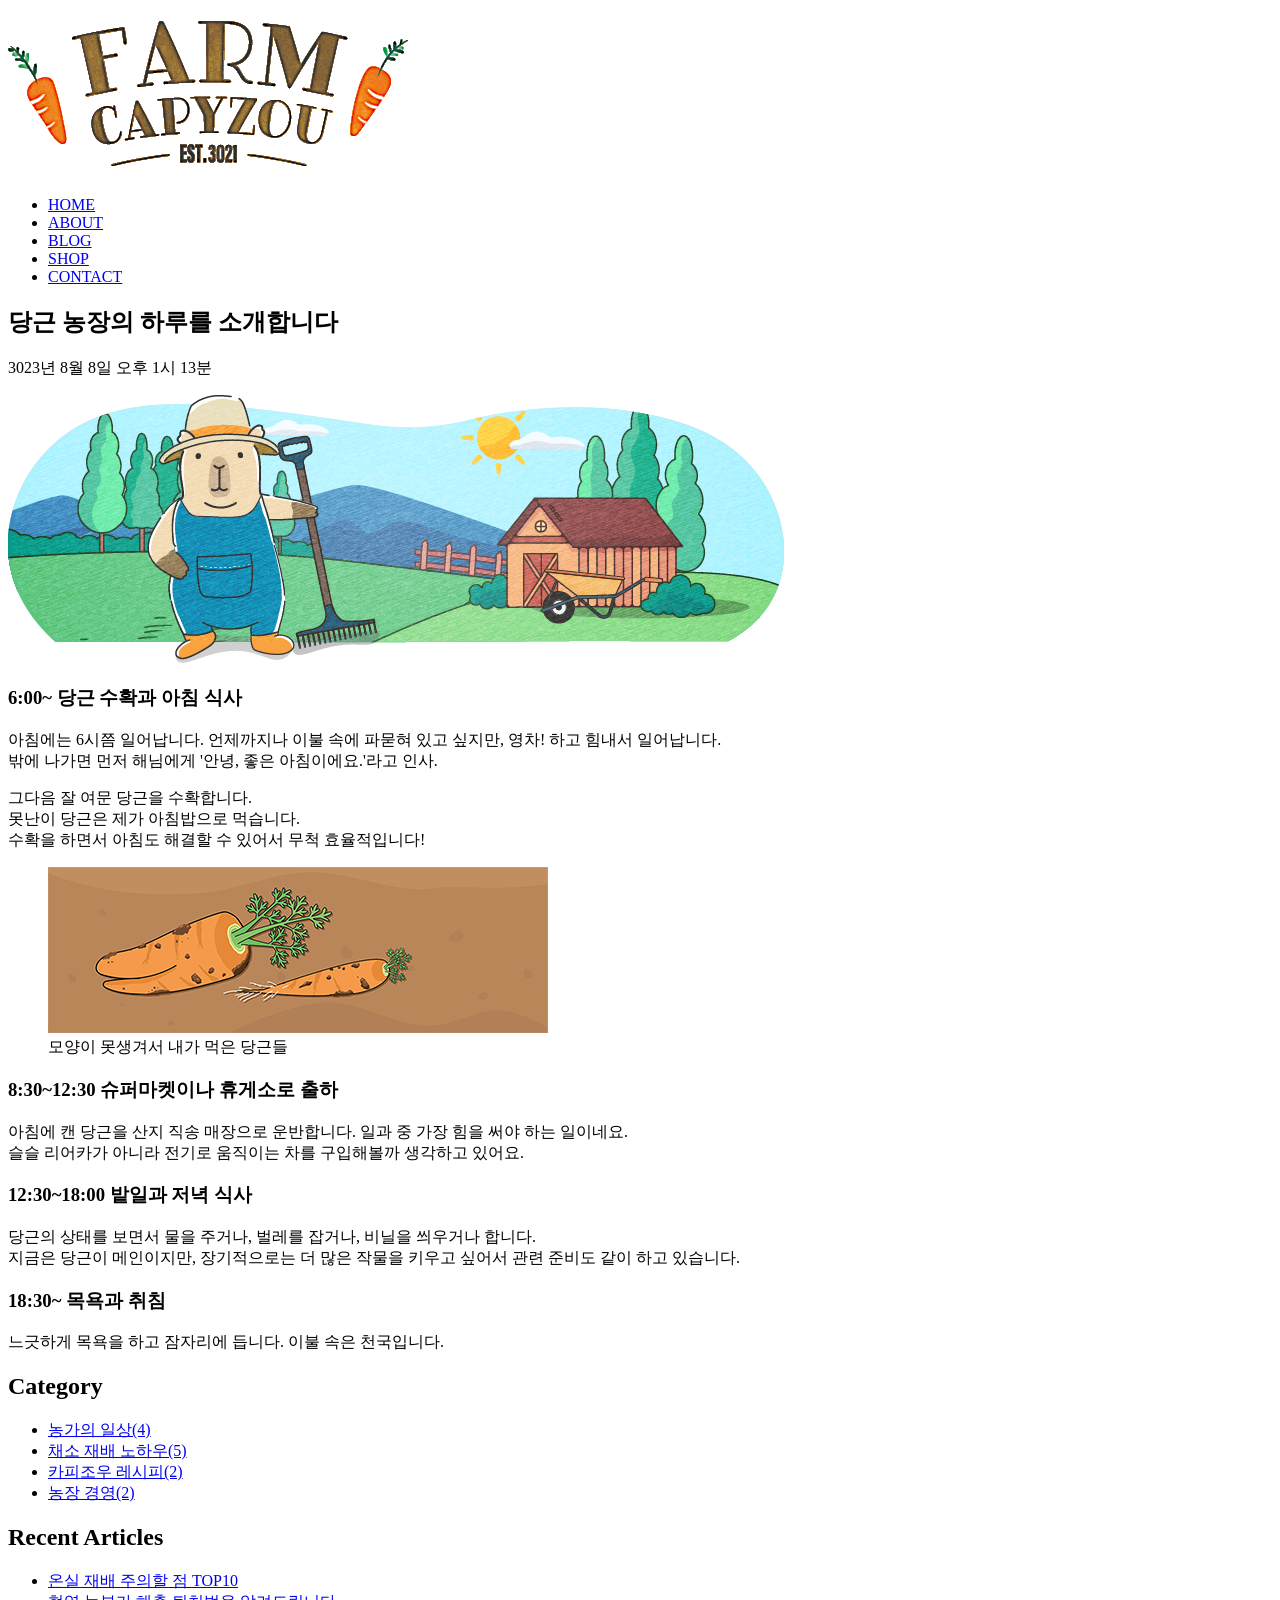
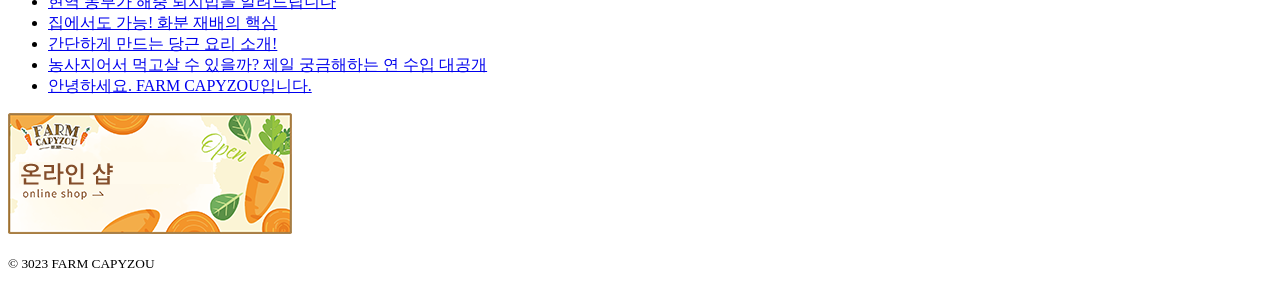
==== 05장/완성/index.html @ ec74320a "." ====
<!DOCTYPE html>
<html lang="ko">
  <head>
    <meta charset="UTF-8">
    <title>FARM CAPYZOU</title>
  </head>
  <body>
    <header>
      <h1><img src="images/logo.png" alt="FARM CAPYZOU"></h1>
      <nav>
        <ul>
          <li><a href="#">HOME</a></li>
          <li><a href="#">ABOUT</a></li>
          <li><a href="#">BLOG</a></li>
          <li><a href="#">SHOP</a></li>
          <li><a href="#">CONTACT</a></li>
        </ul>
      </nav>
    </header>
    <main>
      <article>
        <h2>당근 농장의 하루를 소개합니다</h2>
        <p>
          <time datetime="3023-08-08T13:13">
            3023년 8월 8일 오후 1시 13분
          </time>
        </p>
        <p>
          <img src="images/eyecatch.png" alt="농원에 있는 카피조우 그림">
        </p>
        <section>
          <h3>6:00~ 당근 수확과 아침 식사</h3>
          <p>아침에는 6시쯤 일어납니다. 언제까지나 이불 속에 파묻혀 있고 싶지만, 영차! 하고 힘내서 일어납니다.<br>밖에 나가면 먼저 해님에게 '안녕, 좋은 아침이에요.'라고 인사.</p>
          <p>
            그다음 잘 여문 당근을 수확합니다.<br>
            못난이 당근은 제가 아침밥으로 먹습니다.<br>
            수확을 하면서 아침도 해결할 수 있어서 무척 효율적입니다!<br>
          </p>
          <figure>
            <img src="images/carrots.png" alt="못난이 당근 그림">
            <figcaption>모양이 못생겨서 내가 먹은 당근들</figcaption>
          </figure>
        </section>
        <section>
          <h3>8:30~12:30 슈퍼마켓이나 휴게소로 출하</h3>
          <p>아침에 캔 당근을 산지 직송 매장으로 운반합니다. 일과 중 가장 힘을 써야 하는 일이네요.<br>슬슬 리어카가 아니라 전기로 움직이는 차를 구입해볼까 생각하고 있어요.</p>
        </section>
        <section>
          <h3>12:30~18:00 밭일과 저녁 식사</h3>
          <p>당근의 상태를 보면서 물을 주거나, 벌레를 잡거나, 비닐을 씌우거나 합니다.<br>지금은 당근이 메인이지만, 장기적으로는 더 많은 작물을 키우고 싶어서 관련 준비도 같이 하고 있습니다.</p>
        </section>
        <section>
          <h3>18:30~ 목욕과 취침</h3>
          <p>느긋하게 목욕을 하고 잠자리에 듭니다. 이불 속은 천국입니다.</p>
        </section>
      </article>
    </main>
    <aside>
      <nav>
        <h2>Category</h2>
        <ul>
          <li><a href="#">농가의 일상(4)</a></li>
          <li><a href="#">채소 재배 노하우(5)</a></li>
          <li><a href="#">카피조우 레시피(2)</a></li>
          <li><a href="#">농장 경영(2)</a></li>
        </ul>
      </nav>
      <nav>
        <h2>Recent Articles</h2>
        <ul>
          <li><a href="#">온실 재배 주의할 점 TOP10</a></li>
          <li><a href="#">현역 농부가 해충 퇴치법을 알려드립니다</a></li>
          <li><a href="#">집에서도 가능! 화분 재배의 핵심</a></li>
          <li><a href="#">간단하게 만드는 당근 요리 소개!</a></li>
          <li><a href="#">농사지어서 먹고살 수 있을까? 제일 궁금해하는 연 수입 대공개</a></li>
          <li><a href="#">안녕하세요. FARM CAPYZOU입니다.</a></li>
        </ul>
      </nav>
      <p>
        <a href="#"><img src="images/side_banner.png" alt="온라인 샵 배너"></a>
      </p>
    </aside>
    <footer>
      <p><small>© 3023 FARM CAPYZOU</small></p>
    </footer>
  </body>
</html>
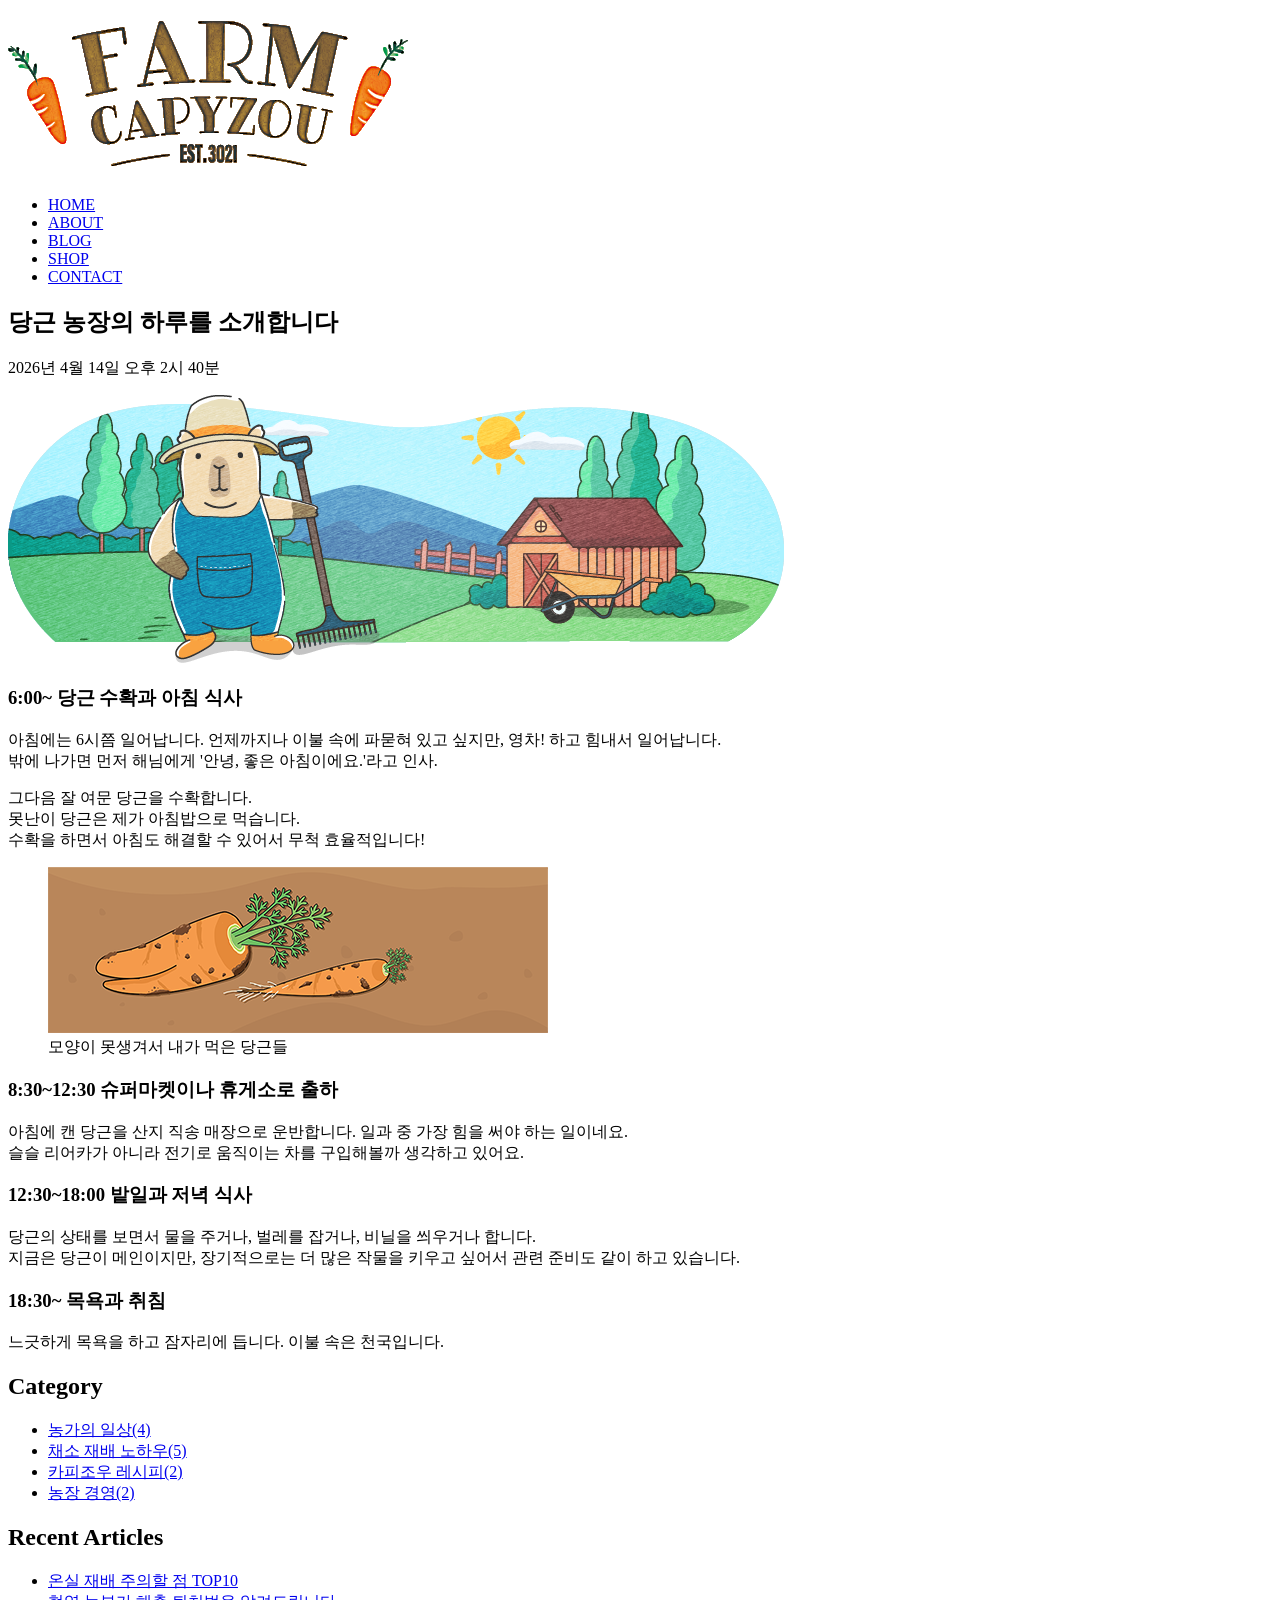
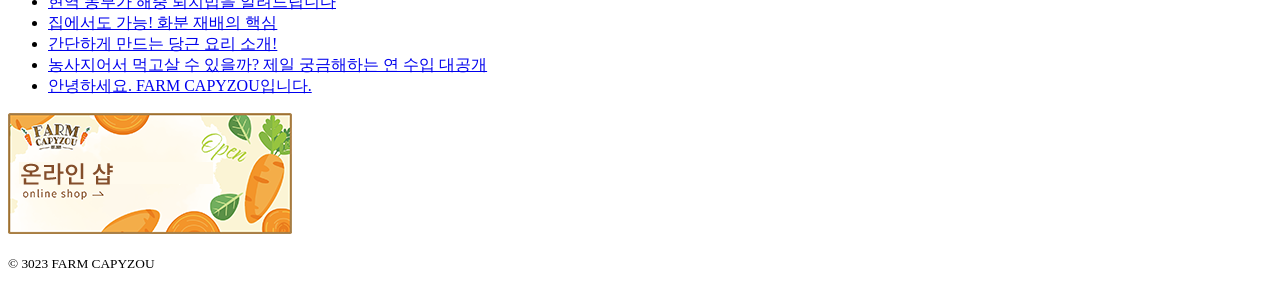
==== commit 143fff1b: "." ====
--- a/05장/완성/index.html
+++ b/05장/완성/index.html
@@ -21,13 +21,15 @@
       <article>
         <h2>당근 농장의 하루를 소개합니다</h2>
         <p>
-          <time datetime="3023-08-08T13:13">
-            3023년 8월 8일 오후 1시 13분
+          <time datetime="2026-04-14T1440">
+            2026년 4월 14일 오후 2시 40분
           </time>
         </p>
-        <p>
+        <p class="eyecatch">
           <img src="images/eyecatch.png" alt="농원에 있는 카피조우 그림">
         </p>
+          
+          
         <section>
           <h3>6:00~ 당근 수확과 아침 식사</h3>
           <p>아침에는 6시쯤 일어납니다. 언제까지나 이불 속에 파묻혀 있고 싶지만, 영차! 하고 힘내서 일어납니다.<br>밖에 나가면 먼저 해님에게 '안녕, 좋은 아침이에요.'라고 인사.</p>
